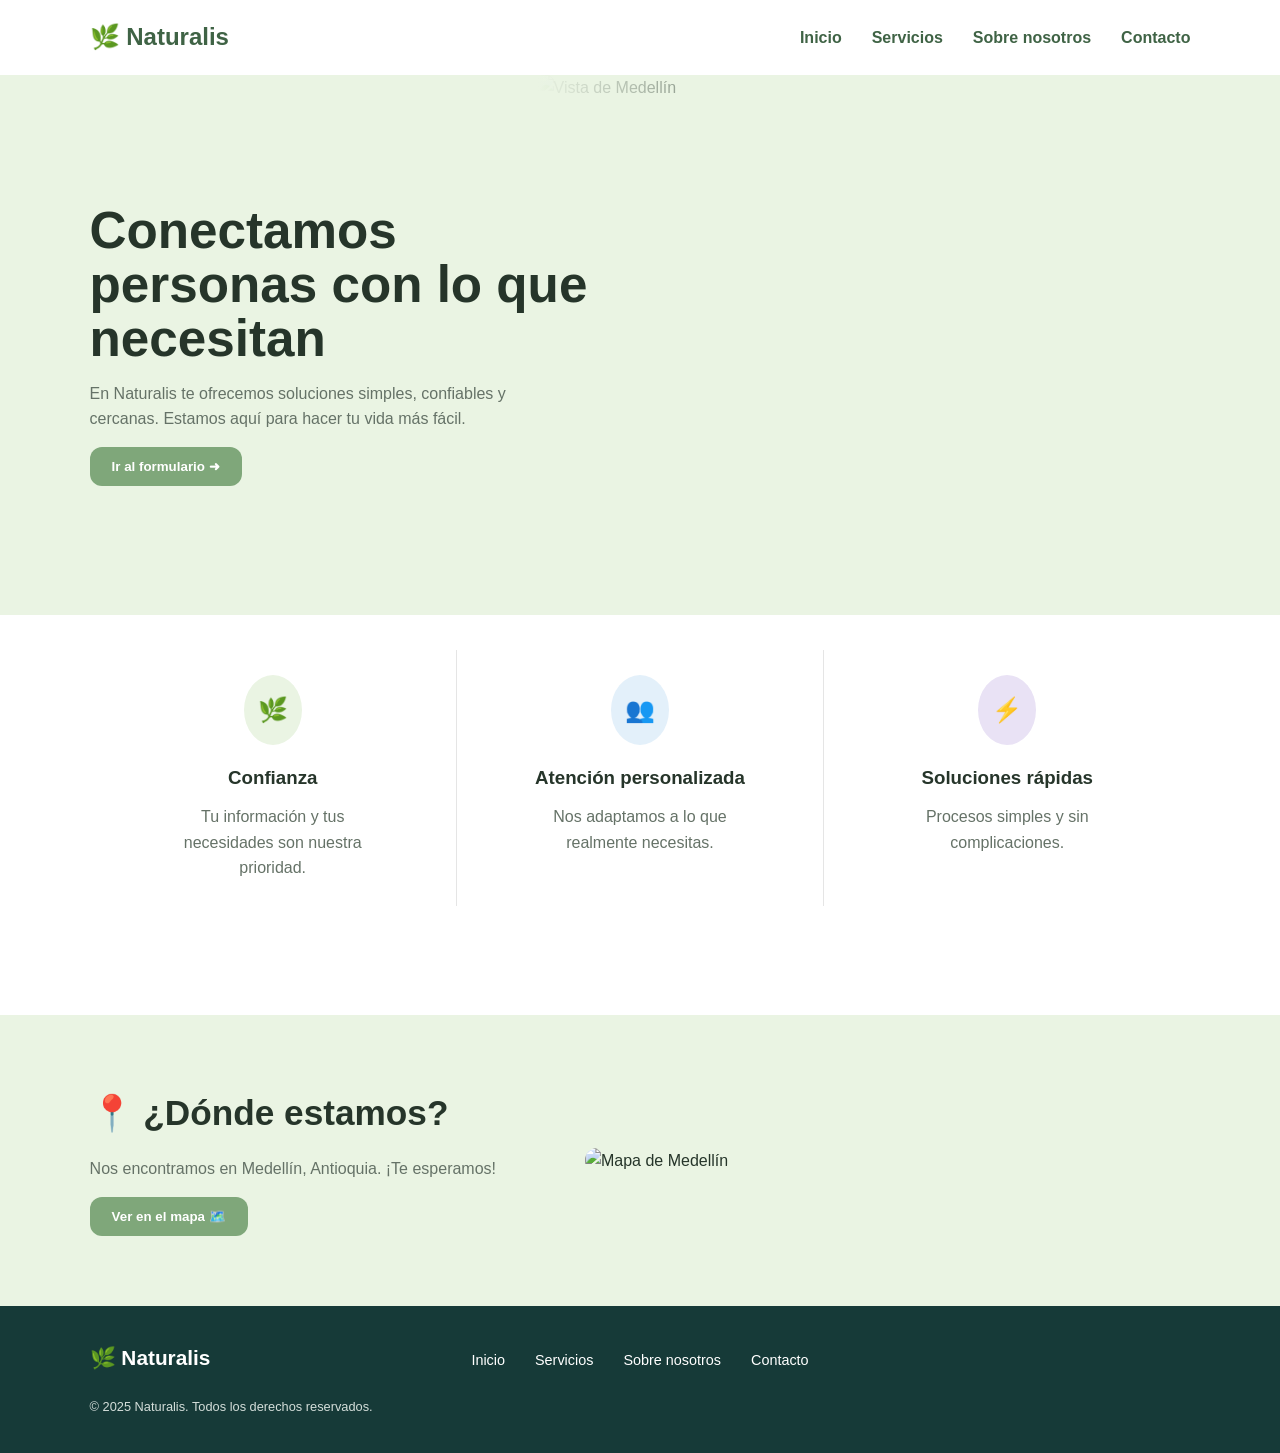
==== index.html @ 47bf80d3 "Arreglo" ====
<!DOCTYPE html>
<html lang="es">
<head>
    <meta charset="UTF-8">
    <meta name="viewport" content="width=device-width, initial-scale=1.0">
    <title>Naturalis</title>
    <link rel="stylesheet" href="styles.css">
</head>

<body>

    <!-- Navegación -->
    <header class="hero">
        <nav>
            <h1 class="logo">🌿 Naturalis</h1>

            <ul class="menu">
                <li><a href="#Inicio">Inicio</a></li>
                <li><a href="#Servicios">Servicios</a></li>
                <li><a href="#SobreNosotros">Sobre nosotros</a></li>
                <li><a href="/Formulario/Formulario.html">Contacto</a></li>
            </ul>
        </nav>
    </header>


    <!-- Inicio -->
    <section class="Inicio" id="Inicio">

        <div class="InicioContenido">

            <h2>Conectamos personas con lo que necesitan</h2>

            <p>
                En Naturalis te ofrecemos soluciones simples,
                confiables y cercanas. Estamos aquí para hacer
                tu vida más fácil.
            </p>

            <button class="boton">
                Ir al formulario ➜
            </button>

        </div>

        <div class="InicioImagen">
            <img src="https://static.wixstatic.com/media/11c77a_7556f86b72614750911130e9071fad1f~mv2.jpg/v1/fill/w_568,h_378,al_c,q_80,usm_0.66_1.00_0.01,enc_avif,quality_auto/11c77a_7556f86b72614750911130e9071fad1f~mv2.jpg" alt="Vista de Medellín">
        </div>

    </section>


    <!-- Servicios -->
    <section class="Servicios" id="Servicios">

        <div class="Tarjetas">

            <article class="Tarjeta1">

                <div class="icono">🌿</div>

                <h3>Confianza</h3>

                <p>
                    Tu información y tus necesidades
                    son nuestra prioridad.
                </p>

            </article>


            <article class="Tarjeta2">

                <div class="icono">👥</div>

                <h3>Atención personalizada</h3>

                <p>
                    Nos adaptamos a lo que
                    realmente necesitas.
                </p>

            </article>


            <article class="Tarjeta3">

                <div class="icono">⚡</div>

                <h3>Soluciones rápidas</h3>

                <p>
                    Procesos simples y sin
                    complicaciones.
                </p>

            </article>

        </div>

    </section>


    <!-- Ubicación -->
    <section class="SobreNosotros" id="SobreNosotros">

        <div class="UbicacionTexto">

            <h2>📍 ¿Dónde estamos?</h2>

            <p>
                Nos encontramos en Medellín, Antioquia.
                ¡Te esperamos!
            </p>

            <button class="boton">
                Ver en el mapa 🗺️
            </button>

        </div>

        <div class="Mapa">
            <img src="https://www.google.com/maps/vt/data=[base64]" alt="Mapa de Medellín">
        </div>

    </section>

    <!-- Footer -->
    <footer>

        <div class="FooterLogo">
            🌿 Naturalis
        </div>

        <div class="FooterMenu">
            <a href="#Inicio">Inicio</a>
            <a href="#Servicios">Servicios</a>
            <a href="#SobreNosotros">Sobre nosotros</a>
            <a href="#Contacto">Contacto</a>
        </div>

        <p>
            © 2025 Naturalis. Todos los derechos reservados.
        </p>

    </footer>

</body>
</html>
---- styles.css ----
/* Root */

*{
    margin: 0;
    padding: 0;
    box-sizing: border-box;
}

html{
    scroll-behavior: smooth;
}

body{
    font-family: 'Franklin Gothic Medium', 'Arial Narrow', Arial, sans-serif;
    line-height: 1.6;
    background-color: #EAF4E3;
    color: #26352A;
}

section{
    padding: 70px 7%;
}

h2{
    font-size: 2.2rem;
    margin-bottom: 15px;
}

h3{
    margin-bottom: 11px;
}

p{
    margin-bottom: 15px;
}

button{
    border: none;
    cursor: pointer;
}

/* Nav */

.hero{
    background-color: #FFFFFF;
}

nav{
    min-height: 75px;
    display: flex;
    align-items: center;
    justify-content: space-between;
    padding: 0 7%;
    background-color: #FFFFFF;
}

.logo{
    color: #3F6345;
    font-size: 1.5rem;
}

.menu{
    display: flex;
    gap: 30px;
    list-style: none;
}

.menu a{
    text-decoration: none;
    font-weight: bold;
    color: #3F6345;
    padding: 8px 0;
}

.menu a:hover{
    color: #7FA77A;
}

/* Inicio */

.Inicio{
    min-height: 540px;
    padding: 0 7%;
    display: flex;
    align-items: center;
    position: relative;
    overflow: hidden;
    background-color: #EAF4E3;
}

.InicioContenido{
    width: 48%;
    position: relative;
    z-index: 2;
}

.Inicio h2{
    color: #26352A;
    font-size: 3.2rem;
    line-height: 1.05;
    max-width: 550px;
}

.Inicio p{
    color: #657267;
    max-width: 480px;
    font-size: 1rem;
}

.InicioImagen{
    width: 58%;
    height: 100%;
    position: absolute;
    right: 0;
    top: 0;
}

.InicioImagen img{
    width: 100%;
    height: 100%;
    object-fit: cover;
}

.InicioImagen::before{
    content: "";
    position: absolute;
    left: 0;
    top: 0;
    width: 45%;
    height: 100%;
    z-index: 1;
    background: linear-gradient(
        to right,
        #EAF4E3,
        transparent
    );
}


/* Botones */

.boton{
    background-color: #7FA77A;
    color: #FFFFFF;
    padding: 12px 22px;
    border-radius: 12px;
    font-weight: bold;
}

.boton:hover{
    background-color: #3F6345;
}


/* Servicios */

.Servicios{
    background-color: #FFFFFF;
    padding: 35px 7%;
    min-height: 400px;
}

.Tarjetas{
    display: flex;
    justify-content: space-between;
    background-color: transparent;
}

.Tarjeta1,
.Tarjeta2,
.Tarjeta3{
    flex: 1;
    padding: 25px 35px;
    text-align: center;
    border-right: 1px solid #E5E5E5;
}

.Tarjeta3{
    border-right: none;
}

.icono{
    width: 58px;
    height: 70px;
    margin: 0 auto 18px;
    display: flex;
    align-items: center;
    justify-content: center;
    border-radius: 50%;
    background-color: #EAF4E3;
    font-size: 1.5rem;
}

.Tarjeta2 .icono{
    background-color: #E3F0FA;
}

.Tarjeta3 .icono{
    background-color: #E9E2F5;
}

.Tarjeta1 h3,
.Tarjeta2 h3,
.Tarjeta3 h3{
    color: #26352A;
}

.Tarjeta1 p,
.Tarjeta2 p,
.Tarjeta3 p{
    color: #657267;
    max-width: 220px;
    margin: auto;
}

.Tarjeta1:hover,
.Tarjeta2:hover,
.Tarjeta3:hover{
    transform: translateY(-3px);
}

/* Sobre Nosotros */

.SobreNosotros{
    background-color: #EAF4E3;
    display: flex;
    align-items: center;
    justify-content: space-between;
    gap: 50px;
}

.UbicacionTexto{
    width: 40%;
}

.UbicacionTexto h2{
    color: #26352A;
}

.UbicacionTexto p{
    color: #657267;
}

.Mapa{
    width: 55%;
}

.Mapa img{
    width: 100%;
    height: 260px;
    object-fit: cover;
    border-radius: 12px;
}

/* footer */

footer{
    background-color: #163A38;
    color: #FFFFFF;
    padding: 35px 7%;
}

.FooterLogo{
    font-size: 1.3rem;
    font-weight: bold;
}

.FooterMenu{
    display: flex;
    justify-content: center;
    gap: 30px;
    margin: -25px 0 25px;
}

.FooterMenu a{
    color: #FFFFFF;
    text-decoration: none;
    font-size: 0.9rem;
}

.FooterMenu a:hover{
    color: #E9E2F5;
}

footer p{
    color: #D4DEDA;
    font-size: 0.8rem;
    margin: 0;
}

/* media Querry */

@media (max-width: 900px){

    section{
        padding: 50px 6%;
    }

    .Inicio h2{
        font-size: 2.4rem;
    }

    .Tarjeta1,
    .Tarjeta2,
    .Tarjeta3{
        padding: 20px;
    }

}


/* Tableta */

@media (max-width: 900px){

    section{
        padding: 50px 6%;
    }

    .Inicio h2{
        font-size: 2.4rem;
    }

    .Tarjeta1,
    .Tarjeta2,
    .Tarjeta3{
        padding: 20px;
    }

}


/* Celular */

@media (max-width: 640px){

    nav{
        flex-wrap: wrap;
        min-height: auto;
        padding: 14px 6%;
        gap: 12px;
    }

    .menu{
        width: 100%;
        justify-content: center;
        gap: 18px;
        flex-wrap: wrap;
    }

    /* Inicio */

    .Inicio{
        flex-direction: column;
        min-height: auto;
        padding: 40px 6%;
    }

    .InicioContenido{
        width: 100%;
        text-align: center;
    }

    .Inicio h2{
        font-size: 2rem;
        max-width: 100%;
    }

    .Inicio p{
        max-width: 100%;
        margin-left: auto;
        margin-right: auto;
    }

    .InicioImagen{
        position: static;
        width: 100%;
        height: 220px;
        margin-top: 24px;
        border-radius: 12px;
        overflow: hidden;
    }

    .InicioImagen::before{
        display: none;
    }

    /* Servicios */

    .Tarjetas{
        flex-direction: column;
    }

    .Tarjeta1,
    .Tarjeta2,
    .Tarjeta3{
        border-right: none;
        border-bottom: 1px solid #E5E5E5;
        padding: 22px 10px;
    }

    .Tarjeta3{
        border-bottom: none;
    }

    /* Sobre nosotros */

    .SobreNosotros{
        flex-direction: column;
        text-align: center;
    }

    .UbicacionTexto,
    .Mapa{
        width: 100%;
    }

    /* Footer */

    .FooterMenu{
        flex-direction: column;
        align-items: center;
        gap: 10px;
        margin: 10px 0 20px;
    }

}


@media (max-width: 400px){

    .Inicio h2{
        font-size: 1.7rem;
    }

    h2{
        font-size: 1.7rem;
    }

}
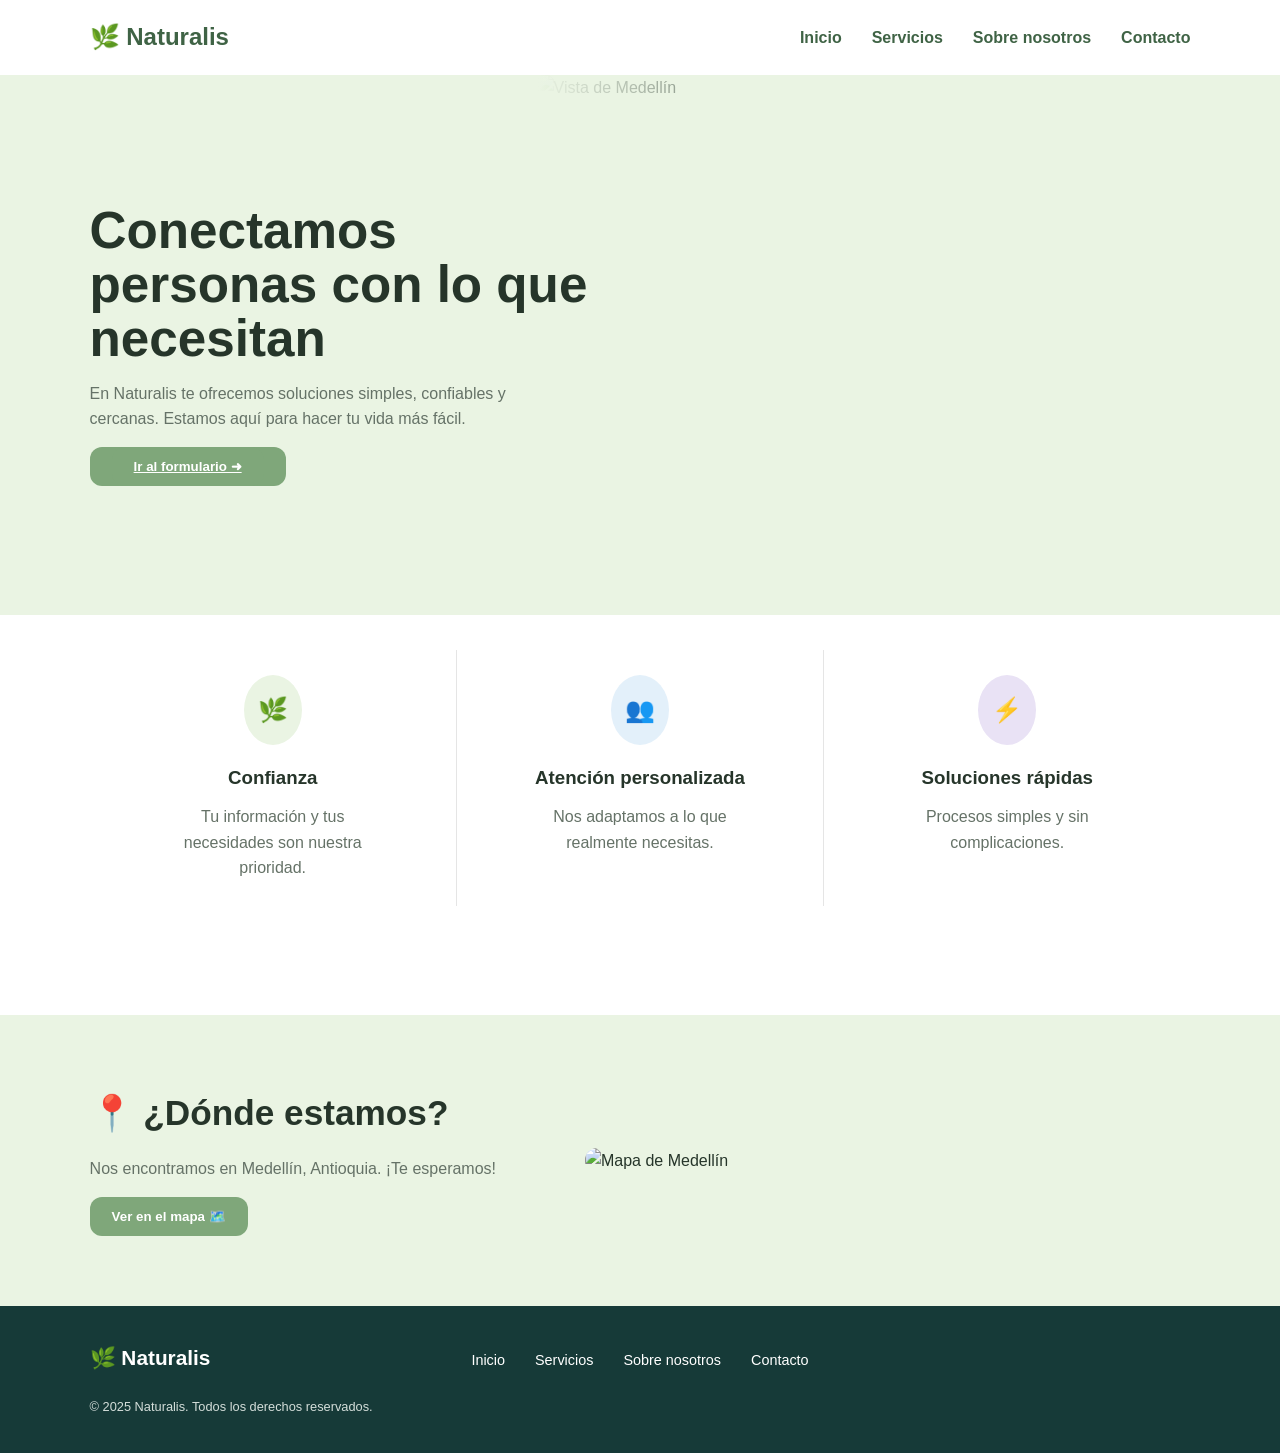
==== commit abde5c9d: "arreglo 3" ====
--- a/index.html
+++ b/index.html
@@ -18,7 +18,7 @@
                 <li><a href="#Inicio">Inicio</a></li>
                 <li><a href="#Servicios">Servicios</a></li>
                 <li><a href="#SobreNosotros">Sobre nosotros</a></li>
-                <li><a href="/Formulario/Formulario.html">Contacto</a></li>
+                <li><a href="Formulario/Formulario.html">Contacto</a></li>
             </ul>
         </nav>
     </header>
@@ -38,7 +38,7 @@
             </p>
 
             <button class="boton">
-                Ir al formulario ➜
+                <a href="Formulario/Formulario.html">Ir al formulario ➜</a>
             </button>
 
         </div>
--- a/styles.css
+++ b/styles.css
@@ -147,7 +147,19 @@
     font-weight: bold;
 }
 
+.boton a{
+    background-color: #7FA77A;
+    color: #FFFFFF;
+    padding: 12px 22px;
+    border-radius: 12px;
+    font-weight: bold;
+}
+
 .boton:hover{
+    background-color: #3F6345;
+}
+
+.boton a:hover{
     background-color: #3F6345;
 }
 
